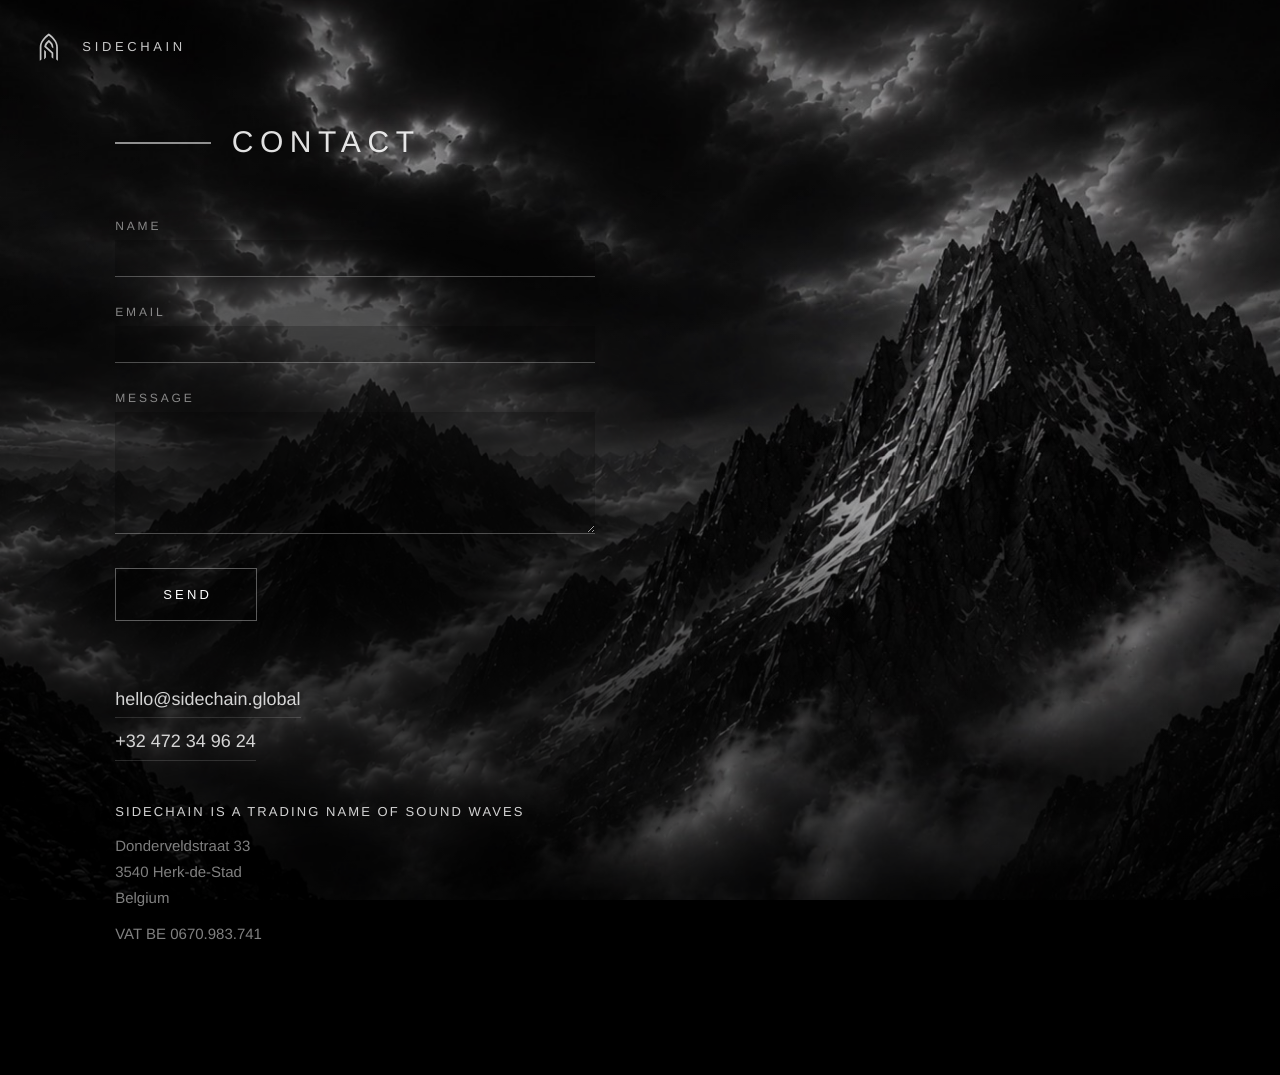
==== contact/index.html @ e0edd353 "Answer a sent message in the register the site closes on Co-Authored-By: Claude Opus 5 (1M context) " ====
<!doctype html>
<html lang="en">
  <head>
    <meta charset="utf-8" />
    <meta name="viewport" content="width=device-width, initial-scale=1, viewport-fit=cover" />

    <title>Contact · Sidechain</title>
    <meta name="description" content="Contact Sidechain. Audio production end to end, from Belgium." />
    <link rel="canonical" href="https://sidechain.global/contact/" />

    <meta property="og:title" content="Contact · Sidechain" />
    <meta property="og:description" content="Contact Sidechain. Audio production end to end, from Belgium." />
    <meta property="og:type" content="website" />
    <meta property="og:url" content="https://sidechain.global/contact/" />
    <meta property="og:image" content="https://sidechain.global/og-card.png" />
    <meta property="og:site_name" content="Sidechain" />
    <meta property="og:locale" content="en" />

    <link rel="icon" href="/favicon.ico" sizes="16x16 32x32 48x48" />
    <link rel="icon" href="/favicon.svg" type="image/svg+xml" sizes="any" />
    <link rel="apple-touch-icon" href="/apple-touch-icon.png" />
    <link rel="manifest" href="/site.webmanifest" />
    <meta name="theme-color" content="#000000" />

    <link rel="stylesheet" href="/style.css?v=35" />

    <script type="application/ld+json">
      {
        "@context": "https://schema.org",
        "@type": "Organization",
        "name": "Sidechain",
        "legalName": "Sound Waves",
        "url": "https://sidechain.global",
        "logo": "https://sidechain.global/brand/icon-512.png",
        "email": "hello@sidechain.global",
        "telephone": "+32472349624",
        "vatID": "BE0670983741",
        "address": {
          "@type": "PostalAddress",
          "streetAddress": "Donderveldstraat 33",
          "postalCode": "3540",
          "addressLocality": "Herk-de-Stad",
          "addressCountry": "BE"
        }
      }
    </script>
  </head>

  <body>

    <!-- Same environment as the home page: the landscape does not restart or
         change when you cross to this page. -->
    <div class="env" aria-hidden="true">
      <div class="env-media">
        <video class="env-video" autoplay muted loop playsinline preload="auto">
          <source src="/hero-loop.mp4" type="video/mp4; codecs=avc1.4d401f" />
        </video>
      </div>

      <div class="env-weather">
        <div class="env-mist env-mist-a"></div>
        <div class="env-mist env-mist-b"></div>
      </div>

      <div class="env-veil"></div>
    </div>


    <!-- Pinned to the corner rather than sitting in the content: it is the
         way back, not part of what this page says. -->
    <a class="backHome" href="/" aria-label="Back to the Sidechain home page">
      <img class="backMark" src="/logo.svg" width="40" height="40" alt="" />
      <span class="backWord">Sidechain</span>
    </a>

    <main class="scroll">
      <section class="ch ch-contact">
        <div class="chInner">

          <h1 class="chLabel">
            <span class="chRule"></span>
            <span class="chName">Contact</span>
          </h1>

          <!-- Posts by fetch and confirms in place: nobody leaves the page
               and no mail client opens. Needs an access key in the script
               below before it can actually send. -->
          <form class="msg" id="msg" novalidate>
            <div class="field">
              <label for="f-name">Name</label>
              <input id="f-name" name="name" type="text" autocomplete="name" required />
            </div>

            <div class="field">
              <label for="f-mail">Email</label>
              <input id="f-mail" name="email" type="email" autocomplete="email" required />
            </div>

            <div class="field">
              <label for="f-msg">Message</label>
              <textarea id="f-msg" name="message" rows="4" required></textarea>
            </div>

            <!-- Bots fill this in; people never see it. -->
            <input type="checkbox" name="botcheck" class="hp" tabindex="-1" autocomplete="off" />

            <button class="btn" type="submit">Send</button>
            <p class="msgStatus" id="msgStatus" role="status" aria-live="polite"></p>
          </form>

          <!-- The identification a Belgian business site has to carry. The
               registered entity is still Sound Waves, so it is named here
               rather than quietly replaced by the brand. -->
          <address class="details">
            <a class="detailsLink" href="mailto:hello@sidechain.global">hello@sidechain.global</a>
            <a class="detailsLink" href="tel:+32472349624">+32 472 34 96 24</a>

            <span class="detailsName">Sidechain is a trading name of Sound Waves</span>
            Donderveldstraat 33<br />
            3540 Herk-de-Stad<br />
            Belgium<br />
            <span class="detailsVat">VAT BE 0670.983.741</span>
          </address>

        </div>
      </section>
    </main>

    <script>
      // ── Message form ────────────────────────────────────────────────
      // Web3Forms access key. Public by design — it only identifies which
      // form a submission belongs to, and the endpoint accepts it from the
      // browser. If a send is refused the fallback points at the address.
      var FORM_KEY = '48a53cae-e78b-4d18-bea0-d893c89e3eb8';

      (function () {
        var form   = document.getElementById('msg');
        var status = document.getElementById('msgStatus');
        if (!form) return;

        form.addEventListener('submit', function (e) {
          e.preventDefault();

          var btn  = form.querySelector('button');
          var data = Object.fromEntries(new FormData(form).entries());

          if (!data.name || !data.email || !data.message) {
            status.className = 'msgStatus is-warn';
            status.textContent = 'Name, email and a message, please.';
            return;
          }

          btn.disabled = true;
          status.className = 'msgStatus';
          status.textContent = 'Sending';

          fetch('https://api.web3forms.com/submit', {
            method: 'POST',
            headers: { 'Content-Type': 'application/json', Accept: 'application/json' },
            body: JSON.stringify({
              access_key: FORM_KEY,
              subject: 'Message from sidechain.global',
              from_name: 'Sidechain website',
              name: data.name,
              email: data.email,
              message: data.message,
              botcheck: data.botcheck || ''
            })
          })
            .then(function (r) { return r.json(); })
            .then(function (r) {
              if (!r.success) throw new Error(r.message || 'refused');
              // Answer in the register the site closes on, not a toast. The
              // details below the form stay put, so the way to reach anyone
              // is still on screen.
              form.innerHTML =
                '<p class="msgDone">' +
                '<span class="msgDoneTitle">Message sent</span>' +
                'You will hear back from hello@sidechain.global' +
                '</p>';
            })
            .catch(function () {
              btn.disabled = false;
              status.className = 'msgStatus is-warn';
              status.innerHTML =
                'That did not go through. Mail it to ' +
                '<a href="mailto:hello@sidechain.global">hello@sidechain.global</a> instead.';
            });
        });
      }());

      // The landscape only needs to breathe here; there is nothing to scroll
      // through, so the page carries no scroll coupling.
      (function () {
        if (window.matchMedia('(prefers-reduced-motion: reduce)').matches) {
          document.documentElement.classList.add('is-still');
          return;
        }
        var video = document.querySelector('.env-video');
        if (!video) return;
        video.playbackRate = 0.55;
        video.play().catch(function () {});
      }());
    </script>
  </body>
</html>
---- style.css ----
/* ═══════════════════════════════════════════════════════════════════════
   Sidechain — one continuous cinematic scene.

   The landscape is fixed. The content scrolls through it. There are no
   opaque section backgrounds anywhere: readability is bought with black
   gradients only, so the mountain is never covered up, only dimmed.
   ═══════════════════════════════════════════════════════════════════════ */

* { margin: 0; padding: 0; box-sizing: border-box; }

:root {
  --bg:     #000;
  --fg:     #fff;
  --muted:  rgba(255,255,255,.82);
  --muted2: rgba(255,255,255,.50);

  /* Scroll progress 0 → 1, written by JS. Falls back to 0 without JS. */
  --sp: 0;
}

html {
  background: var(--bg);
  color: var(--fg);
  -webkit-text-size-adjust: 100%;
}

body {
  /* System stack only — no webfont, so the site makes zero third-party
     requests and there is no flash of unstyled text over the landscape. */
  font-family: -apple-system, BlinkMacSystemFont, "Segoe UI", "Helvetica Neue",
               Helvetica, Arial, sans-serif;
  -webkit-font-smoothing: antialiased;
  text-rendering: geometricPrecision;
  overflow-x: hidden;
}

a { color: inherit; text-decoration: none; }

/* Say the colour rather than inheriting it: an inherited value loses to any
   host stylesheet that colours headings, and this page is dark type away
   from unreadable. */
h1, h2 { color: var(--fg); font-weight: inherit; }


/* ═══ FIXED ENVIRONMENT ══════════════════════════════════════════════ */

.env {
  position: fixed;
  inset: 0;
  z-index: 0;
  overflow: hidden;
  pointer-events: none;
  background: #000;
}

/* hero.jpg is the base layer: it is what shows on mobile, under reduced
   motion, and in any browser that will not decode the video. The video
   sits on top of it, so a failed decode degrades to a still frame. */
.env-media {
  position: absolute;
  inset: -4vh -4vw;                 /* bleed, so parallax never shows an edge */
  background-image: url('hero.jpg');
  background-size: cover;
  background-position: center 34%;
  background-repeat: no-repeat;

  /* Extremely subtle depth: 1.00 → 1.07 over the whole page. */
  transform: scale(calc(1 + 0.07 * var(--sp)))
             translateY(calc(-2vh * var(--sp)));
  transform-origin: 50% 40%;
  will-change: transform;
}

/* The source clip carries a watermark in the bottom right corner. The video
   box is drawn taller than its container and anchored to the top, so the last
   ~130px of the frame falls outside .env (overflow: hidden) and is never seen.
   Raise the offset if the watermark ever reappears. */
.env-video {
  position: absolute;
  top: 0;
  left: 0;
  width: 100%;
  height: calc(100% + 130px);
  object-fit: cover;
  object-position: center top;
}

/* ── Mist ─────────────────────────────────────────────────────────────
   Two soft white fields drifting across each other on very long, offset
   cycles. This is where most of the "the world is moving" feeling comes
   from, and it is the only motion that survives when the video does not
   play at all. */

/* Scrolling pushes the cloud field across and down: the weather moves
   because you moved, not only because time passed. The wrapper carries the
   scroll transform, the children carry their own animation. */
.env-weather {
  position: absolute;
  inset: 0;
  transform: translate3d(calc(-8vw * var(--sp)), calc(3vh * var(--sp)), 0);
  will-change: transform;
}

.env-mist {
  position: absolute;
  inset: -34%;
  opacity: .5;
  mix-blend-mode: screen;
}

.env-mist-a {
  background: radial-gradient(45% 30% at 30% 55%, rgba(255,255,255,.10), rgba(255,255,255,0) 70%),
              radial-gradient(35% 22% at 72% 40%, rgba(255,255,255,.07), rgba(255,255,255,0) 70%);
  animation: driftA 165s ease-in-out infinite alternate;
}

.env-mist-b {
  background: radial-gradient(55% 26% at 60% 68%, rgba(255,255,255,.08), rgba(255,255,255,0) 72%),
              radial-gradient(30% 18% at 18% 30%, rgba(255,255,255,.06), rgba(255,255,255,0) 70%);
  animation: driftB 235s ease-in-out infinite alternate;
}

@keyframes driftA {
  from { transform: translate3d(-3%, 1%, 0) scale(1.00); }
  to   { transform: translate3d( 4%, -2%, 0) scale(1.08); }
}

@keyframes driftB {
  from { transform: translate3d( 3%, -1%, 0) scale(1.06); }
  to   { transform: translate3d(-4%, 2%, 0) scale(1.00); }
}

/* ── Veil ─────────────────────────────────────────────────────────────
   Global readability dimmer. Light over the opening, heavier through the
   chapters where there is more to read, so the page walks from open sky
   into deeper weather as it is read. */

.env-veil {
  position: absolute;
  inset: 0;
  background:
    linear-gradient(to bottom,
      rgba(0,0,0,.55) 0%,
      rgba(0,0,0,.12) 26%,
      rgba(0,0,0,.14) 62%,
      rgba(0,0,0,.72) 92%,
      rgba(0,0,0,.90) 100%),
    rgba(0,0,0,.30);
  opacity: calc(.72 + .28 * var(--sp));
}


/* ═══ RAIL ═══════════════════════════════════════════════════════════ */

/* A bare progress hairline. It deliberately carries no number: the chapter
   labels already show 01–05, and a number here landed on the same line as
   the label it was repeating. */
.rail {
  position: fixed;
  z-index: 3;
  left: max(22px, 2.4vw);
  top: 50%;
  transform: translateY(-50%);
  pointer-events: none;
}

.railTrack {
  display: block;
  position: relative;
  width: 1px;
  height: 140px;
  background: rgba(255,255,255,.14);
}

.railFill {
  position: absolute;
  inset: 0;
  background: rgba(255,255,255,.55);
  transform: scaleY(0);
  transform-origin: top;
}


/* ═══ SCROLLING CONTENT ══════════════════════════════════════════════ */

.scroll {
  position: relative;
  z-index: 2;
}

/* Each chapter gets more than a screen, so a statement is never rushed
   past and never shares the viewport with the next one. */
.ch {
  /* Per-section visibility, 0 → 1 → 0 as the section crosses the viewport.
     JS overwrites it as an inline style; declared here so a page without JS
     simply shows every chapter at full strength. */
  --v: 1;

  position: relative;
  min-height: 108vh;
  min-height: 108svh;
  display: grid;
  align-items: center;
  padding: 14vh max(24px, 6vw) 14vh max(64px, 9vw);
}

.ch-hero,
.ch-close {
  min-height: 100vh;
  min-height: 100svh;
  justify-items: center;
  text-align: center;
  padding-left: max(24px, 6vw);
}

/* --v is per-section visibility, 0 → 1 → 0 as it crosses the viewport.
   Set to 1 by CSS here so a page without JS shows everything. */
.chInner {
  position: relative;
  width: min(760px, 100%);
  min-width: 0;
  max-width: 100%;
  opacity: var(--v);
  transform: translateY(calc(22px * (1 - var(--v))));
}

.is-live .chInner {
  opacity: calc(.06 + .94 * var(--v));
}

.chInner-center { width: min(900px, 100%); }

/* Local readability wash. A wide, soft, off-centre ellipse rather than a
   panel: it darkens the landscape behind the words without ever reading
   as a box drawn on top of it. */
.chInner::before {
  content: '';
  position: absolute;
  z-index: -1;
  inset: -12vh -22vw -12vh -18vw;
  background: radial-gradient(60% 52% at 34% 50%,
              rgba(0,0,0,.86), rgba(0,0,0,.42) 52%, rgba(0,0,0,0) 78%);
  opacity: var(--v);
  pointer-events: none;
}

.chInner-center::before {
  inset: -14vh -20vw;
  background: radial-gradient(58% 54% at 50% 50%,
              rgba(0,0,0,.72), rgba(0,0,0,.30) 54%, rgba(0,0,0,0) 78%);
}


/* ── Opening ─────────────────────────────────────────────────────────── */

.mark {
  display: block;
  margin: 0 auto clamp(20px, 3.4vh, 32px);
  width: clamp(72px, 8vw, 104px);
  height: auto;
  filter: invert(1);
  opacity: .92;
}

/* The opening leads with identity: mark, then wordmark, then the tagline,
   then what the company actually does. The message is not the largest thing
   here — it gets its full size at the close, where it stands alone. */
.wordmark {
  font-size: clamp(26px, 5.4vw, 64px);
  font-weight: 700;
  letter-spacing: 0.30em;
  text-indent: 0.30em;          /* balances the trailing letter-space */
  line-height: 1;
  color: var(--fg);
  margin-bottom: clamp(26px, 4.5vh, 42px);
  text-shadow: 0 0 60px rgba(0,0,0,.85), 0 2px 14px rgba(0,0,0,.65);
}

.tagline {
  text-wrap: balance;
  font-size: clamp(16px, 2vw, 24px);
  font-weight: 300;
  line-height: 1.35;
  color: var(--muted);
  text-shadow: 0 0 30px rgba(0,0,0,.9), 0 1px 8px rgba(0,0,0,.8);
}

.heroLine {
  text-wrap: balance;
  font-size: clamp(19px, 2.5vw, 31px);
  font-weight: 400;
  line-height: 1.25;
  letter-spacing: -0.008em;
  color: var(--fg);
  margin-top: clamp(14px, 2.4vh, 22px);
  text-shadow: 0 0 40px rgba(0,0,0,.85), 0 2px 12px rgba(0,0,0,.65);
}

.statement {
  text-wrap: balance;
  font-size: clamp(38px, 7.4vw, 92px);
  font-weight: 500;
  line-height: 1.04;
  letter-spacing: -0.015em;
  color: var(--fg);
  text-shadow: 0 0 60px rgba(0,0,0,.85), 0 2px 14px rgba(0,0,0,.65);
}

.elements {
  font-size: clamp(10px, 1.2vw, 13px);
  font-weight: 400;
  letter-spacing: 0.26em;
  text-transform: uppercase;
  color: rgba(255,255,255,.62);
  margin-top: clamp(34px, 6vh, 60px);
  text-shadow: 0 0 24px rgba(0,0,0,.9);
}

.cue {
  position: absolute;
  z-index: 2;
  bottom: max(28px, 4vh);
  left: 50%;
  width: 1px;
  height: 48px;
  background: linear-gradient(to bottom, rgba(255,255,255,0), rgba(255,255,255,.45));
  pointer-events: none;
}


/* ── Chapters ────────────────────────────────────────────────────────── */

.chLabel {
  display: flex;
  align-items: center;
  gap: clamp(14px, 1.6vw, 22px);
  font-size: clamp(11px, 1.4vw, 16px);
  letter-spacing: 0.30em;
  text-transform: uppercase;
  color: rgba(255,255,255,.60);
  margin-bottom: clamp(26px, 4.6vh, 44px);
}

.chNum   { color: rgba(255,255,255,.75); font-weight: 600; }
.chRule  { width: clamp(36px, 7.5vw, 108px); height: 2px; background: rgba(255,255,255,.55); }

/* The pillar name carries the section, so it is sized as a heading in its own
   right. The number and the rule stay at label size beside it. */
.chName {
  font-size: clamp(17px, 2.5vw, 30px);
  letter-spacing: 0.22em;
  color: rgba(255,255,255,.88);
  text-shadow: 0 0 24px rgba(0,0,0,.9);
}

.chHead {
  text-wrap: balance;
  font-size: clamp(26px, 4.3vw, 52px);
  font-weight: 400;
  line-height: 1.14;
  letter-spacing: -0.012em;
  color: var(--fg);
  text-shadow: 0 0 50px rgba(0,0,0,.85), 0 2px 12px rgba(0,0,0,.6);
}

.chNote {
  text-wrap: pretty;
  font-size: clamp(15px, 1.5vw, 18px);
  font-weight: 300;
  line-height: 1.62;
  /* Not --muted2: at .50 this sat right on the edge of readable where the
     landscape behind it is a lit slope rather than sky. */
  color: rgba(255,255,255,.66);
  max-width: 44ch;
  margin-top: clamp(22px, 4vh, 36px);
  text-shadow: 0 0 24px rgba(0,0,0,.9);
}



/* ── Sidechain, the conclusion ───────────────────────────────────────── */

/* More room than a pillar gets, because this is where the three of them
   land. Everything else about it is the chapter system unchanged. */
.ch-sum { min-height: 130vh; }

.ch-sum .chLabel { margin-bottom: clamp(34px, 6.5vh, 60px); }
.ch-sum .chHead  { margin-bottom: clamp(10px, 2vh, 18px); }

.chNote + .chNote { margin-top: 16px; }


/* ── Closing ─────────────────────────────────────────────────────────── */

.ch-close { min-height: 100vh; }

/* The close is set in caps: it is a sign-off rather than a sentence, and it
   sits in the same register as the pillars under it. Caps read larger than
   lower case at the same size, so the size comes down and the tracking opens
   up to stop the words gluing together. */
.statement-close {
  text-transform: uppercase;
  font-size: clamp(26px, 5.2vw, 66px);
  letter-spacing: 0.045em;
  font-weight: 500;
  line-height: 1.1;
}

.contact {
  margin-top: clamp(36px, 6vh, 58px);
}

/* A hairline rectangle in the same register as the pillars: uppercase, widely
   tracked, no fill until it is pointed at. The only thing on the page that
   responds to a cursor, which is what makes it read as the way out. */
.btn {
  display: inline-block;
  padding: clamp(15px, 2vh, 20px) clamp(28px, 4vw, 44px);
  border: 1px solid rgba(255,255,255,.34);
  background: rgba(0,0,0,.28);
  font-size: clamp(11px, 1.2vw, 13px);
  font-weight: 500;
  letter-spacing: 0.24em;
  text-indent: 0.24em;
  text-transform: uppercase;
  color: var(--fg);
  transition: background-color .3s ease, border-color .3s ease, color .3s ease;
}

.btn:hover,
.btn:focus-visible {
  background: rgba(255,255,255,.92);
  border-color: rgba(255,255,255,.92);
  color: #000;
  outline: none;
}

.btn:focus-visible {
  box-shadow: 0 0 0 3px rgba(0,0,0,.85);
}

.invite {
  text-wrap: balance;
  font-size: clamp(13px, 1.35vw, 15px);
  font-weight: 300;
  color: var(--muted2);
  letter-spacing: 0.04em;
  margin-top: clamp(38px, 6.5vh, 66px);
  text-shadow: 0 0 24px rgba(0,0,0,.9);
}

.elements-close { margin-top: clamp(48px, 9vh, 90px); }


/* ═══ CONTACT PAGE ═══════════════════════════════════════════════════
   One screen in the same environment. The address is the largest thing on
   it, because it is the only reason anyone is here. */

.ch-contact {
  min-height: 100vh;
  min-height: 100svh;
  align-content: center;
}

.backHome {
  position: fixed;
  z-index: 3;
  top: max(22px, 3.2vh);
  left: max(22px, 2.4vw);
  display: inline-flex;
  align-items: center;
  gap: 12px;
  opacity: .78;
  transition: opacity .25s ease;
}

.backHome:hover { opacity: 1; }

.backMark {
  width: 36px;
  height: auto;
  filter: invert(1);
}

.backWord {
  font-size: clamp(11px, 1.2vw, 13px);
  font-weight: 500;
  letter-spacing: 0.28em;
  text-indent: 0.28em;
  text-transform: uppercase;
}

/* The identification a Belgian business site has to carry. Quiet, but
   present and machine readable. */
.details {
  font-style: normal;
  font-size: clamp(13px, 1.35vw, 15px);
  font-weight: 300;
  line-height: 1.75;
  color: var(--muted2);
  margin-top: clamp(40px, 7vh, 72px);
  text-shadow: 0 0 24px rgba(0,0,0,.9);
}

/* The address and the phone read louder than the registration lines they
   sit above: they are the two things anyone actually wants off this block. */
.detailsLink {
  display: block;
  font-size: clamp(15px, 1.55vw, 18px);
  color: var(--muted);
  width: fit-content;
  border-bottom: 1px solid rgba(255,255,255,.16);
  padding-bottom: 2px;
  margin-bottom: 8px;
  transition: color .25s ease, border-bottom-color .25s ease;
}

.detailsLink:hover {
  color: var(--fg);
  border-bottom-color: rgba(255,255,255,.55);
}

.detailsLink + .detailsName { margin-top: clamp(26px, 4.5vh, 40px); }

.detailsName {
  display: block;
  color: var(--muted);
  letter-spacing: 0.16em;
  text-transform: uppercase;
  font-size: clamp(11px, 1.15vw, 13px);
  margin-bottom: 10px;
}

.detailsVat {
  display: inline-block;
  margin-top: 10px;
  font-variant-numeric: tabular-nums;
}


/* ── Message form ─────────────────────────────────────────────────────
   No boxes: a field is a label and a rule, in the same hairline language as
   the chapter rules and the button. */

.msg {
  margin-top: clamp(38px, 6.5vh, 64px);
  max-width: 480px;
  display: flex;
  flex-direction: column;
  gap: clamp(20px, 3.2vh, 28px);
  align-items: flex-start;
}

.field {
  width: 100%;
  display: flex;
  flex-direction: column;
  gap: 7px;
}

.field label {
  font-size: clamp(10px, 1.1vw, 12px);
  letter-spacing: 0.24em;
  text-transform: uppercase;
  color: var(--muted2);
}

.field input,
.field textarea {
  width: 100%;
  padding: 8px 2px;
  border: 0;
  border-bottom: 1px solid rgba(255,255,255,.28);
  background: rgba(0,0,0,.22);
  font: inherit;
  font-size: clamp(15px, 1.5vw, 17px);
  font-weight: 300;
  color: var(--fg);
  border-radius: 0;
  transition: border-bottom-color .25s ease, background-color .25s ease;
}

.field textarea { resize: vertical; min-height: 96px; line-height: 1.55; }

.field input:focus,
.field textarea:focus {
  outline: none;
  border-bottom-color: rgba(255,255,255,.85);
  background: rgba(0,0,0,.38);
}

/* The honeypot. Off-screen rather than display:none, which some bots skip. */
.hp {
  position: absolute;
  left: -9999px;
  width: 1px;
  height: 1px;
  opacity: 0;
}

.msg .btn { margin-top: 6px; cursor: pointer; }
.msg .btn[disabled] { opacity: .5; cursor: default; }

.msgStatus,
.msgDone {
  font-size: clamp(13px, 1.35vw, 15px);
  font-weight: 300;
  color: var(--muted2);
  text-shadow: 0 0 24px rgba(0,0,0,.9);
}

.msgStatus:empty { display: none; }
.msgStatus.is-warn { color: var(--muted); }
.msgStatus a { border-bottom: 1px solid rgba(255,255,255,.3); }

.msgDone {
  color: var(--muted);
  margin-top: clamp(10px, 2vh, 18px);
}

.msgDoneTitle {
  display: block;
  font-size: clamp(22px, 3.2vw, 38px);
  font-weight: 500;
  line-height: 1.1;
  letter-spacing: 0.045em;
  text-transform: uppercase;
  color: var(--fg);
  margin-bottom: clamp(12px, 2vh, 18px);
  text-shadow: 0 0 50px rgba(0,0,0,.85), 0 2px 12px rgba(0,0,0,.6);
}


/* ═══ MOBILE ═════════════════════════════════════════════════════════
   Video off below 720px: a fixed, looping video behind a scrolling page
   is the single most expensive thing on a phone, and hero.jpg with the
   drifting mist keeps the environment alive at a fraction of the cost. */

@media (max-width: 720px) {
  .env-video { display: none; }

  .env-media {
    background-position: 68% 34%;
    transform: scale(calc(1 + 0.05 * var(--sp)));
  }

  .rail { display: none; }

  .ch {
    min-height: 100svh;
    padding: 16vh 24px;
  }

  .chInner::before { inset: -10vh -30vw; }

  /* Sized so the forced line breaks in the copy still fit a 390px screen:
     the longest line is "What the production needs." */
  .wordmark  { font-size: clamp(24px, 8.6vw, 40px); letter-spacing: 0.20em; text-indent: 0.20em; }
  .tagline   { font-size: 17px; }
  .heroLine  { font-size: 17px; }
  .statement       { font-size: clamp(28px, 8.4vw, 52px); }
  .statement-close { font-size: clamp(21px, 6.4vw, 44px); letter-spacing: 0.03em; }
  .chHead    { font-size: clamp(20px, 5.5vw, 38px); }
  .backMark  { width: 30px; }
  .msg       { max-width: 100%; }
  .backWord  { font-size: 10px; letter-spacing: 0.22em; text-indent: 0.22em; }
  .ch-sum    { min-height: 112svh; }
  .chName    { font-size: 17px; letter-spacing: 0.18em; }
  .chNote    { font-size: 15px; }
  .elements  { letter-spacing: 0.16em; font-size: 10px; }

}


/* ═══ REDUCED MOTION ═════════════════════════════════════════════════
   No video, no drift, no parallax, no scroll-driven fading. The same
   page, standing still, with the veil at a fixed readable weight. */

@media (prefers-reduced-motion: reduce) {
  .env-video   { display: none; }
  .env-mist    { animation: none; }
  .env-weather { transform: none; }
  .env-media { transform: none; }
  .env-veil  { opacity: .88; }

  .chInner,
  .is-live .chInner {
    opacity: 1 !important;
    transform: none !important;
  }

  .chInner::before,

}

.is-still .env-video { display: none; }
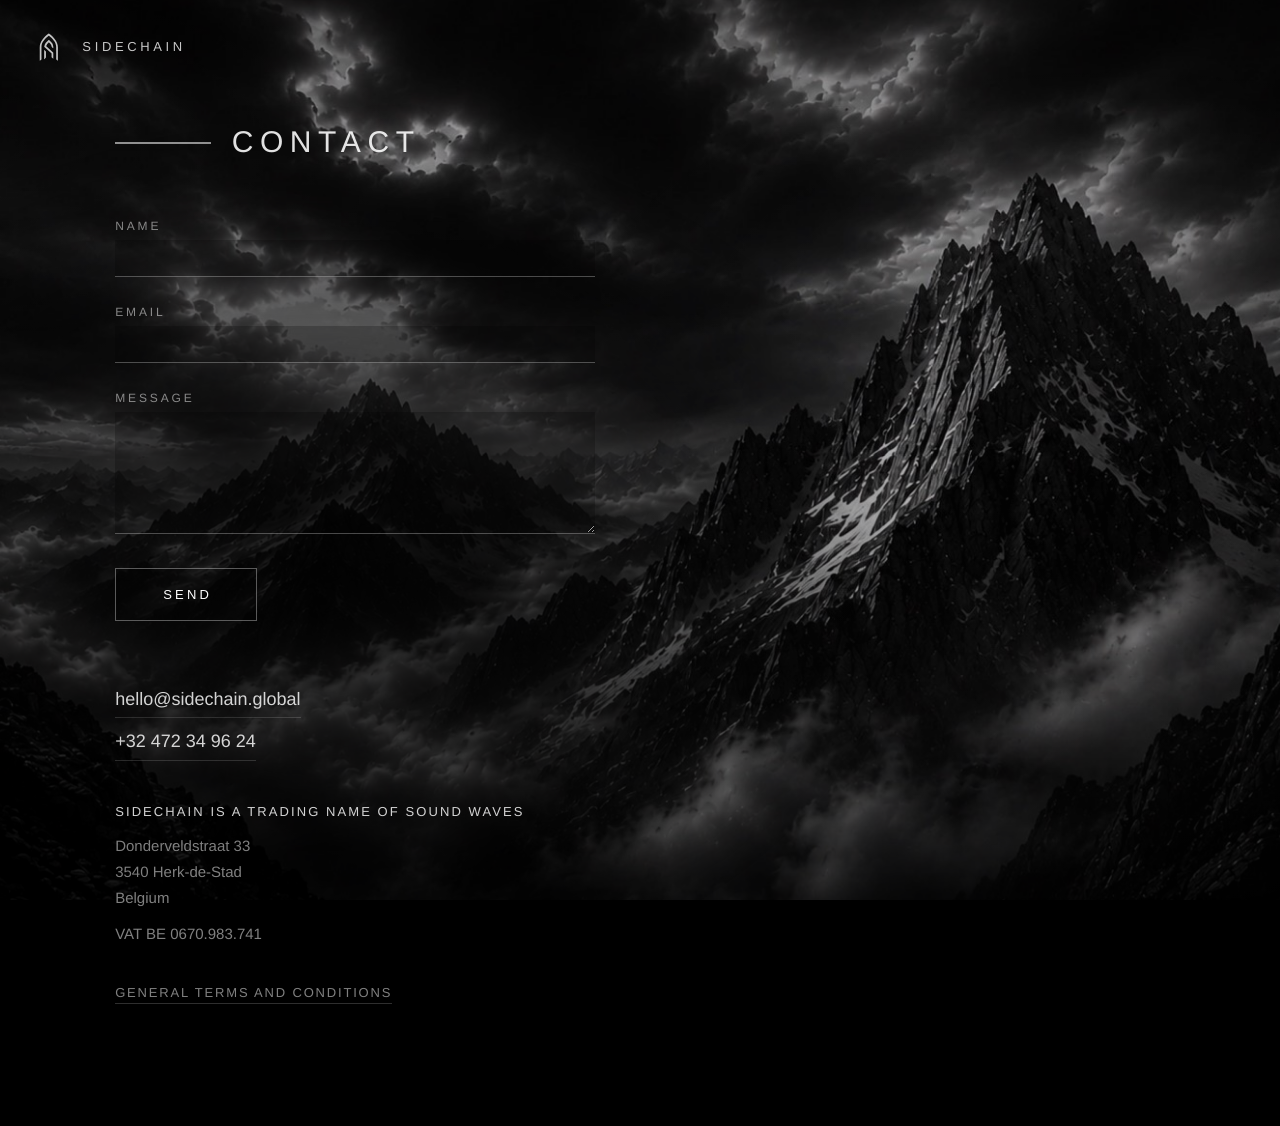
==== commit b0f28f1c: "Publish the general terms and conditions The text as supplied, unchanged, at /terms. Same landscape " ====
--- a/contact/index.html
+++ b/contact/index.html
@@ -22,7 +22,7 @@
     <link rel="manifest" href="/site.webmanifest" />
     <meta name="theme-color" content="#000000" />
 
-    <link rel="stylesheet" href="/style.css?v=35" />
+    <link rel="stylesheet" href="/style.css?v=36" />
 
     <script type="application/ld+json">
       {
@@ -121,6 +121,10 @@
             Belgium<br />
             <span class="detailsVat">VAT BE 0670.983.741</span>
           </address>
+
+          <p class="legalLinks">
+            <a href="/terms/">General terms and conditions</a>
+          </p>
 
         </div>
       </section>
@@ -177,7 +181,8 @@
                 '<p class="msgDone">' +
                 '<span class="msgDoneTitle">Message sent</span>' +
                 'You will hear back from hello@sidechain.global' +
-                '</p>';
+                '</p>' +
+                '<a class="msgBack" href="/#close">Back to Sidechain</a>';
             })
             .catch(function () {
               btn.disabled = false;
--- a/style.css
+++ b/style.css
@@ -451,6 +451,15 @@
 
 .elements-close { margin-top: clamp(48px, 9vh, 90px); }
 
+.place {
+  font-size: clamp(10px, 1.1vw, 12px);
+  letter-spacing: 0.20em;
+  text-transform: uppercase;
+  color: rgba(255,255,255,.38);
+  margin-top: clamp(14px, 2.2vh, 20px);
+  text-shadow: 0 0 24px rgba(0,0,0,.9);
+}
+
 
 /* ═══ CONTACT PAGE ═══════════════════════════════════════════════════
    One screen in the same environment. The address is the largest thing on
@@ -613,6 +622,25 @@
 .msgStatus.is-warn { color: var(--muted); }
 .msgStatus a { border-bottom: 1px solid rgba(255,255,255,.3); }
 
+.msgBack {
+  display: inline-block;
+  margin-top: clamp(24px, 4vh, 36px);
+  font-size: clamp(11px, 1.2vw, 13px);
+  font-weight: 500;
+  letter-spacing: 0.24em;
+  text-indent: 0.24em;
+  text-transform: uppercase;
+  color: var(--muted2);
+  border-bottom: 1px solid rgba(255,255,255,.2);
+  padding-bottom: 4px;
+  transition: color .25s ease, border-bottom-color .25s ease;
+}
+
+.msgBack:hover {
+  color: var(--fg);
+  border-bottom-color: rgba(255,255,255,.6);
+}
+
 .msgDone {
   color: var(--muted);
   margin-top: clamp(10px, 2vh, 18px);
@@ -628,6 +656,121 @@
   color: var(--fg);
   margin-bottom: clamp(12px, 2vh, 18px);
   text-shadow: 0 0 50px rgba(0,0,0,.85), 0 2px 12px rgba(0,0,0,.6);
+}
+
+
+.legalLinks {
+  margin-top: clamp(26px, 4vh, 38px);
+  font-size: clamp(11px, 1.2vw, 13px);
+  letter-spacing: 0.14em;
+  text-transform: uppercase;
+  color: var(--muted2);
+}
+
+.legalLinks a {
+  border-bottom: 1px solid rgba(255,255,255,.18);
+  padding-bottom: 3px;
+  transition: color .25s ease, border-bottom-color .25s ease;
+}
+
+.legalLinks a:hover { color: var(--fg); border-bottom-color: rgba(255,255,255,.5); }
+
+
+/* ═══ LEGAL PAGES ════════════════════════════════════════════════════
+   Same world, held further back. A long text over moving weather is a fight,
+   so the veil goes opaque and the landscape drops to a suggestion behind it. */
+
+.legalPage .env-veil {
+  opacity: 1;
+  background: linear-gradient(to bottom, rgba(0,0,0,.86), rgba(0,0,0,.78) 40%, rgba(0,0,0,.92));
+}
+
+.legalPage .env-media { filter: brightness(.5); }
+
+.legal {
+  position: relative;
+  z-index: 2;
+  width: min(720px, 88vw);
+  margin: 0 auto;
+  padding: clamp(96px, 16vh, 150px) 0 clamp(70px, 12vh, 110px);
+}
+
+.legalHead { margin-bottom: clamp(44px, 7vh, 76px); }
+
+.legalTitle {
+  font-size: clamp(28px, 4vw, 46px);
+  font-weight: 500;
+  line-height: 1.1;
+  letter-spacing: -0.012em;
+  color: var(--fg);
+  margin-top: clamp(22px, 3.5vh, 32px);
+}
+
+.legalEntity {
+  font-size: clamp(13px, 1.4vw, 15px);
+  color: var(--muted2);
+  letter-spacing: 0.06em;
+  margin-top: 12px;
+}
+
+.legalSection { margin-bottom: clamp(34px, 5.5vh, 54px); }
+
+.legalSection h2 {
+  display: flex;
+  gap: 14px;
+  font-size: clamp(13px, 1.4vw, 15px);
+  font-weight: 500;
+  letter-spacing: 0.18em;
+  text-transform: uppercase;
+  color: var(--fg);
+  margin-bottom: clamp(14px, 2.4vh, 22px);
+  padding-bottom: 12px;
+  border-bottom: 1px solid rgba(255,255,255,.14);
+}
+
+.legalNum {
+  color: rgba(255,255,255,.42);
+  font-variant-numeric: tabular-nums;
+  min-width: 2.2em;
+}
+
+.legal p,
+.legal li {
+  font-size: clamp(14px, 1.45vw, 16px);
+  font-weight: 300;
+  line-height: 1.72;
+  color: var(--muted);
+  text-wrap: pretty;
+}
+
+.legal p + p { margin-top: 12px; }
+
+.legal ul {
+  list-style: none;
+  margin: 12px 0;
+  padding-left: 2.2em;
+}
+
+.legal li {
+  position: relative;
+  color: var(--muted2);
+  padding: 2px 0;
+}
+
+.legal li::before {
+  content: '';
+  position: absolute;
+  left: -1.4em;
+  top: .92em;
+  width: 12px;
+  height: 1px;
+  background: rgba(255,255,255,.3);
+}
+
+.legalFoot {
+  margin-top: clamp(50px, 8vh, 84px);
+  padding-top: clamp(26px, 4vh, 38px);
+  border-top: 1px solid rgba(255,255,255,.12);
 }
 
 
@@ -662,6 +805,9 @@
   .statement-close { font-size: clamp(21px, 6.4vw, 44px); letter-spacing: 0.03em; }
   .chHead    { font-size: clamp(20px, 5.5vw, 38px); }
   .backMark  { width: 30px; }
+  .legal     { padding-top: clamp(84px, 14vh, 120px); }
+  .legalSection h2 { flex-direction: column; gap: 6px; }
+  .legalNum  { min-width: 0; }
   .msg       { max-width: 100%; }
   .backWord  { font-size: 10px; letter-spacing: 0.22em; text-indent: 0.22em; }
   .ch-sum    { min-height: 112svh; }
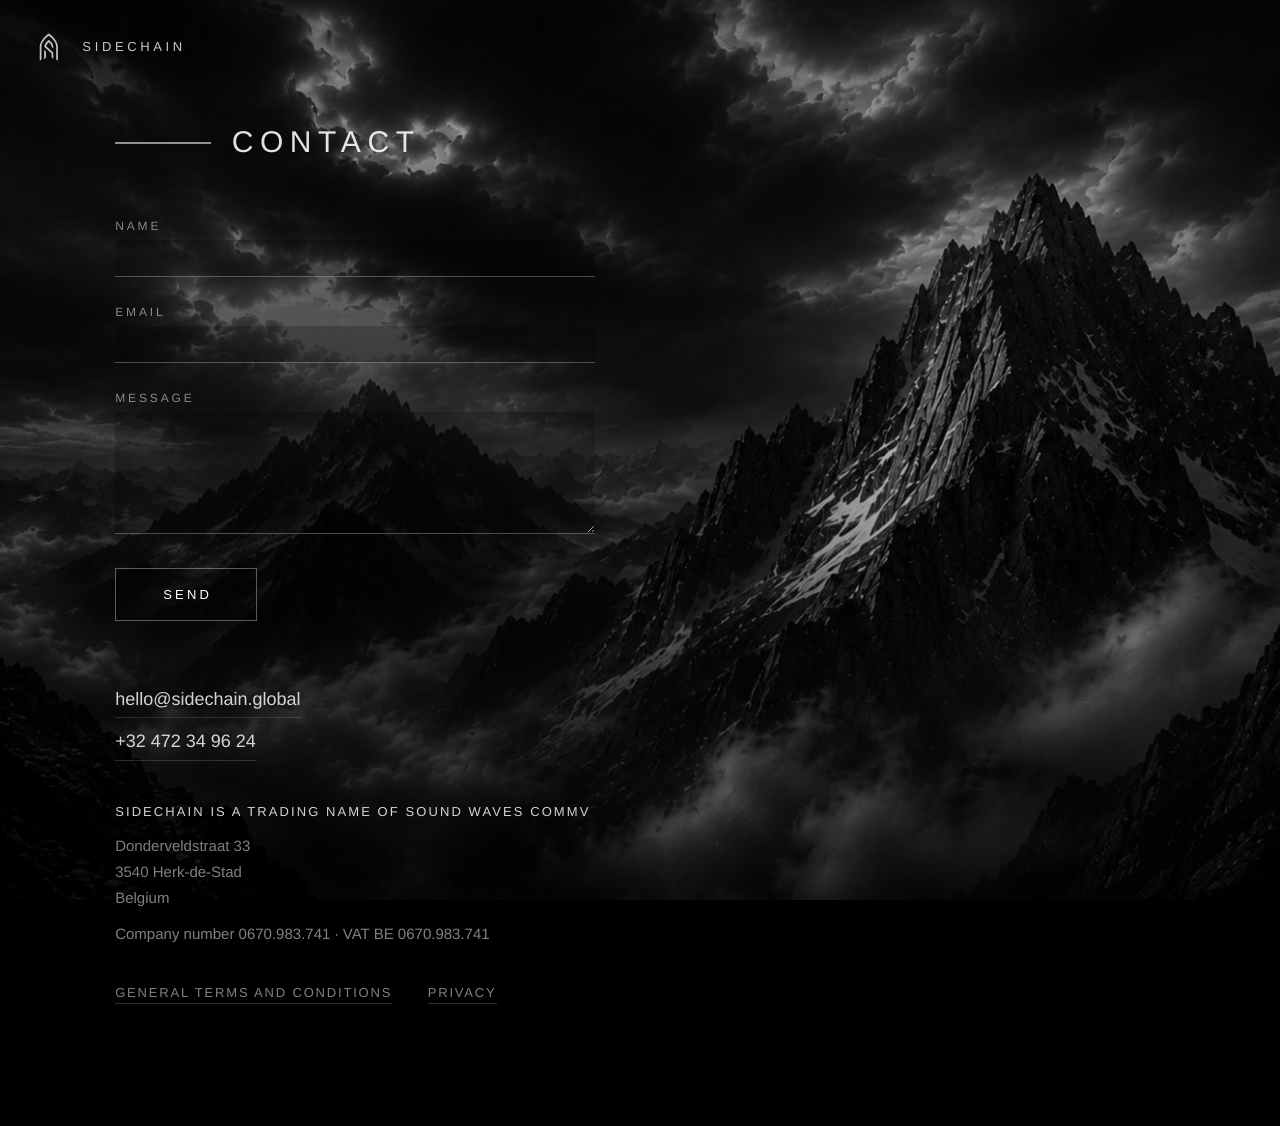
==== commit 915e5468: "Correct the legal entity, and add the privacy statement The KBO has the company as SOUND WAVES, a co" ====
--- a/contact/index.html
+++ b/contact/index.html
@@ -22,14 +22,14 @@
     <link rel="manifest" href="/site.webmanifest" />
     <meta name="theme-color" content="#000000" />
 
-    <link rel="stylesheet" href="/style.css?v=36" />
+    <link rel="stylesheet" href="/style.css?v=37" />
 
     <script type="application/ld+json">
       {
         "@context": "https://schema.org",
         "@type": "Organization",
         "name": "Sidechain",
-        "legalName": "Sound Waves",
+        "legalName": "Sound Waves CommV",
         "url": "https://sidechain.global",
         "logo": "https://sidechain.global/brand/icon-512.png",
         "email": "hello@sidechain.global",
@@ -115,15 +115,16 @@
             <a class="detailsLink" href="mailto:hello@sidechain.global">hello@sidechain.global</a>
             <a class="detailsLink" href="tel:+32472349624">+32 472 34 96 24</a>
 
-            <span class="detailsName">Sidechain is a trading name of Sound Waves</span>
+            <span class="detailsName">Sidechain is a trading name of Sound Waves CommV</span>
             Donderveldstraat 33<br />
             3540 Herk-de-Stad<br />
             Belgium<br />
-            <span class="detailsVat">VAT BE 0670.983.741</span>
+            <span class="detailsVat">Company number 0670.983.741 &middot; VAT BE 0670.983.741</span>
           </address>
 
           <p class="legalLinks">
             <a href="/terms/">General terms and conditions</a>
+            <a href="/privacy/">Privacy</a>
           </p>
 
         </div>
--- a/style.css
+++ b/style.css
@@ -667,6 +667,8 @@
   color: var(--muted2);
 }
 
+.legalLinks a + a { margin-left: clamp(16px, 2.5vw, 30px); }
+
 .legalLinks a {
   border-bottom: 1px solid rgba(255,255,255,.18);
   padding-bottom: 3px;
@@ -711,6 +713,14 @@
   color: var(--muted2);
   letter-spacing: 0.06em;
   margin-top: 12px;
+}
+
+.legalDate {
+  font-size: clamp(11px, 1.2vw, 13px);
+  letter-spacing: 0.14em;
+  text-transform: uppercase;
+  color: rgba(255,255,255,.38);
+  margin-top: 14px;
 }
 
 .legalSection { margin-bottom: clamp(34px, 5.5vh, 54px); }
